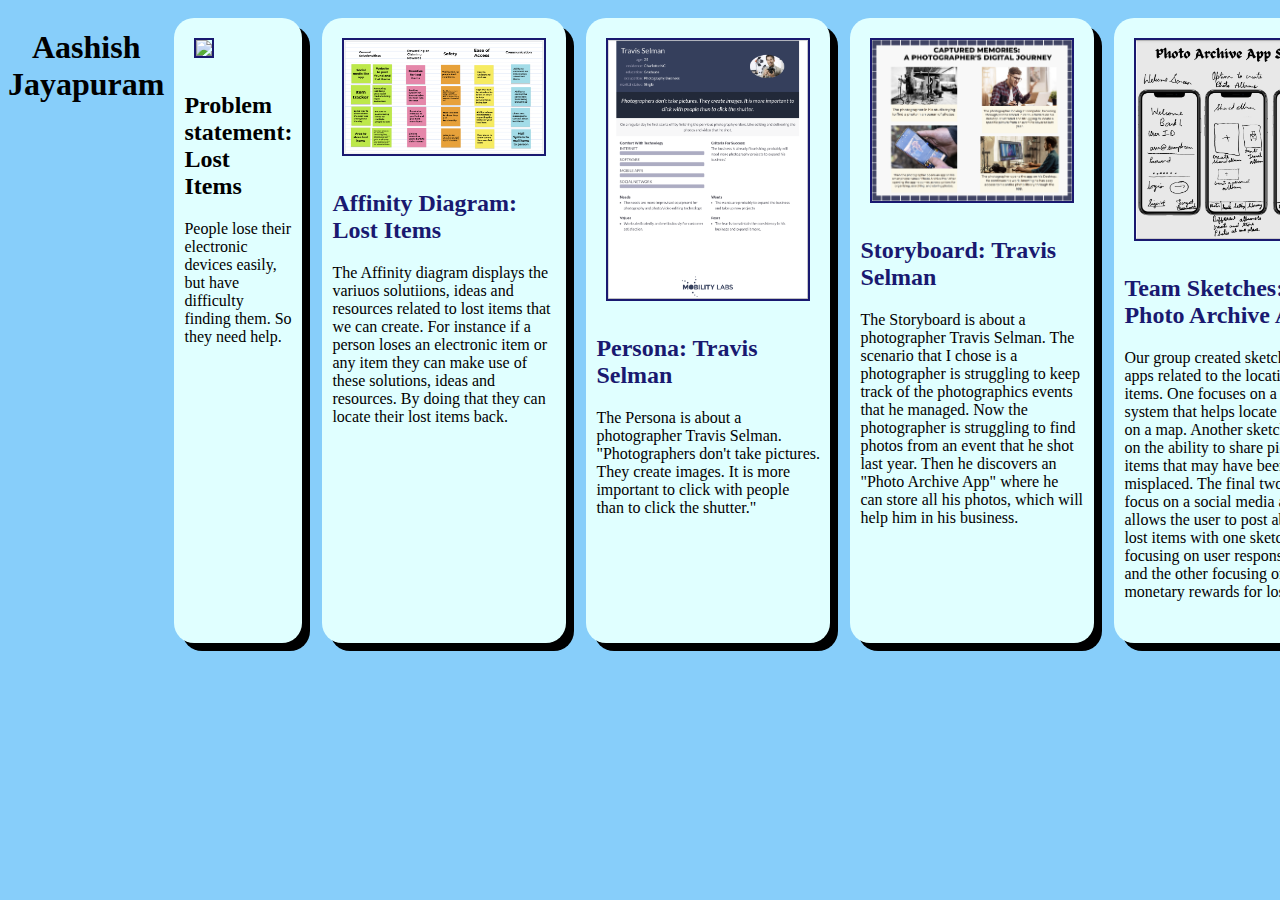
==== index.html @ 3220cc04 "Update index.html" ====
<!DOCTYPE html>
<html>
    <head>
        <title>CSCE 190: Aashish Jayapuram</title>
        <link rel = "stylesheet" href = "styles.css" />
    </head>
    <body>
        <h1>Aashish Jayapuram</h1>

        <!-- Problem Statement assignment-->
        <section class="assign">
            <img src= "https://github.com/CS-AashishJayapuram7/CS-AashishJayapuram7.github.io/assets/143638435/992042ae-1872-4835-812f-a17c697026e0" />
            <section class="assign-det">
                <h2>Problem statement: Lost Items </h2>
                <p>
                    People lose their electronic devices easily, but have difficulty finding them. So they need help.
                </p>
            </section>
        </section>

        <!-- Affinity Diagram Assignment-->
        <section class="assign">
            <img src= "images/Screenshot 2023-10-16 144439.png"/>
            <section class="assign-det">
                <a href= "Folders/CSCE_ Lost Items Jam.pdf"><h2>Affinity Diagram: Lost Items</h2></a>
                <p>
                   The Affinity diagram displays the variuos solutiions, ideas and resources related to lost items that we can create. For instance if a person loses an electronic item or any item they can make use of these solutions, ideas and resources. By doing that they can locate their lost items back.
                </p>
            </section>
        </section>

        <!-- Personas Assignment-->
        <section class="assign">
            <img src="images/Screenshot 2023-10-16 141520.png" />
            <section class="assign-det">
            <a href="Folders/all-personas.pdf
            "><h2>Persona: Travis Selman</h2></a>
            <p>
                The Persona is about a photographer Travis Selman. "Photographers don't take pictures. They create images. It is more important to click with people than to click the shutter." 
            </p>
            </section>
        </section>

        <!-- Storyboard assignment -->
        <section class="assign">
            <img src="images/Screenshot 2023-10-24 210858.png" />
            <section class="assign-det">
            <a href="Folders/all-storyboards.pdf"><h2>Storyboard: Travis Selman</h2></a>
            <p>
            The Storyboard is about a photographer Travis Selman. The scenario that I chose is a photographer is struggling to keep track of the photographics events that he managed. Now the photographer is struggling to find photos from an event that he shot last year. Then he discovers an "Photo Archive App" where he can store all his photos, which will help him in his business.
            </p>
            </section>
        </section>

        <!-- Sketching assignment -->
        <section class="assign">
            <img src="images/Screenshot 2023-11-06 195728.png" />
            <section class="assign-det">
            <a href="Folders/all-sketches (FINAL).pdf"><h2>Team Sketches: Photo Archive App</h2>
            </a>
            <p>
               Our group created sketches of apps related to the locating of lost items. One focuses on a GPS system
                that helps locate lost items on a map. Another sketch focuses on the ability to share pictures of items
                that may have been misplaced. The final two sketches focus on a social media app that allows the user to
                post about their lost items with one sketch focusing on user response to posts and the other focusing on
                monetary rewards for lost items.
            </p>
            </section>
        </section>

        <!-- Paper prototype assignment -->
        <section class="assign">
            <img src="images/IMG-6115.jpg" />
            <section class="assign-det">
            <a href="https://youtu.be/JyP6IrGHJyo">
                <h2>Team Paper Prototype: Lost Items</h2>
            </a>
            <p>
                 Our team assembled a paper prototype displaying the location, feed, and post features. All of these features are organized by tabs named track, posts, and lost items respectively. The track tab allows the user to register and view devices that are being tracked. The posts tab allows the user to view and comment on other people's posts about items they may have misplaced. You can also create your post from this tab. Finally, the lost items tab allows you to edit your posts, view comments, and direct message people about your lost item.
            </p>
        </section>
    </section>
        
    </body>
</html>
---- styles.css ----
body {
    background-color: lightskyblue;
    font-family: 'Times New Roman', Times, serif;
    display: flex;
}

h1 {
    color: black;
    text-align: center;
    width: 100%;
}

h1:hover {
    color: hotpink;
    text-align: center;
    width: 100%;
}

a {
    text-decoration: none;
    color: midnightblue;
}

.assign {
    background-color: lightcyan;
    margin: 10px;
    padding: 10px;
    border-radius: 20px;
    width: 20%;
    box-shadow: 8px 8px black;
    display: block;
    /* instead of flex */
}

.assign img {
    width: 200px;
    margin: 10px;
    border: 2px solid midnightblue;
}

.assign img:hover {
    width: 200px;
    margin: 10px;
    border: 2px dotted blueviolet;
}
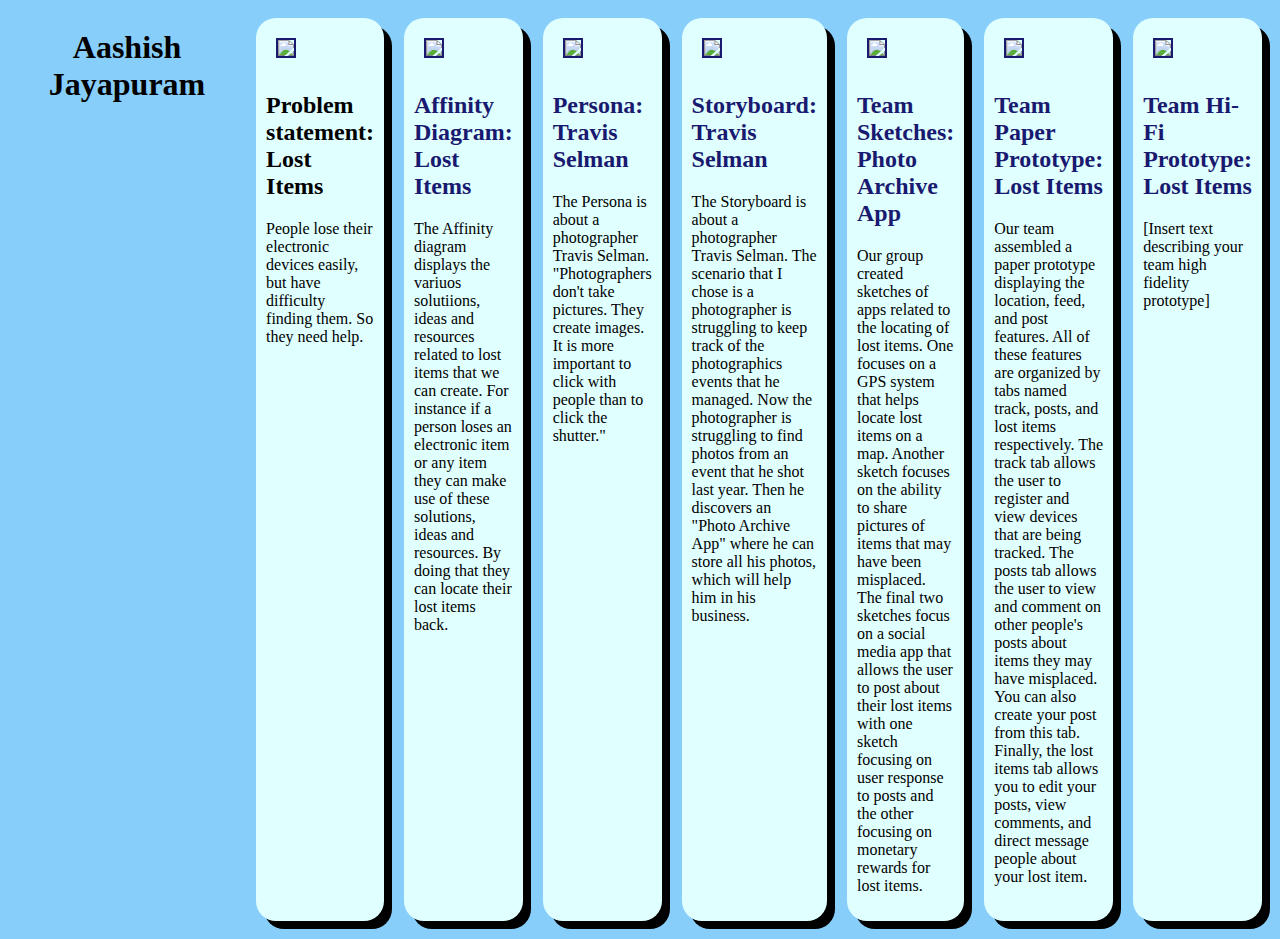
==== commit d3ed42ea: "Add files via upload" ====
--- a/index.html
+++ b/index.html
@@ -1,85 +1,121 @@
-<!DOCTYPE html>
-<html>
-    <head>
-        <title>CSCE 190: Aashish Jayapuram</title>
-        <link rel = "stylesheet" href = "styles.css" />
-    </head>
-    <body>
-        <h1>Aashish Jayapuram</h1>
-
-        <!-- Problem Statement assignment-->
-        <section class="assign">
-            <img src= "https://github.com/CS-AashishJayapuram7/CS-AashishJayapuram7.github.io/assets/143638435/992042ae-1872-4835-812f-a17c697026e0" />
-            <section class="assign-det">
-                <h2>Problem statement: Lost Items </h2>
-                <p>
-                    People lose their electronic devices easily, but have difficulty finding them. So they need help.
-                </p>
-            </section>
-        </section>
-
-        <!-- Affinity Diagram Assignment-->
-        <section class="assign">
-            <img src= "images/Screenshot 2023-10-16 144439.png"/>
-            <section class="assign-det">
-                <a href= "Folders/CSCE_ Lost Items Jam.pdf"><h2>Affinity Diagram: Lost Items</h2></a>
-                <p>
-                   The Affinity diagram displays the variuos solutiions, ideas and resources related to lost items that we can create. For instance if a person loses an electronic item or any item they can make use of these solutions, ideas and resources. By doing that they can locate their lost items back.
-                </p>
-            </section>
-        </section>
-
-        <!-- Personas Assignment-->
-        <section class="assign">
-            <img src="images/Screenshot 2023-10-16 141520.png" />
-            <section class="assign-det">
-            <a href="Folders/all-personas.pdf
-            "><h2>Persona: Travis Selman</h2></a>
-            <p>
-                The Persona is about a photographer Travis Selman. "Photographers don't take pictures. They create images. It is more important to click with people than to click the shutter." 
-            </p>
-            </section>
-        </section>
-
-        <!-- Storyboard assignment -->
-        <section class="assign">
-            <img src="images/Screenshot 2023-10-24 210858.png" />
-            <section class="assign-det">
-            <a href="Folders/all-storyboards.pdf"><h2>Storyboard: Travis Selman</h2></a>
-            <p>
-            The Storyboard is about a photographer Travis Selman. The scenario that I chose is a photographer is struggling to keep track of the photographics events that he managed. Now the photographer is struggling to find photos from an event that he shot last year. Then he discovers an "Photo Archive App" where he can store all his photos, which will help him in his business.
-            </p>
-            </section>
-        </section>
-
-        <!-- Sketching assignment -->
-        <section class="assign">
-            <img src="images/Screenshot 2023-11-06 195728.png" />
-            <section class="assign-det">
-            <a href="Folders/all-sketches (FINAL).pdf"><h2>Team Sketches: Photo Archive App</h2>
-            </a>
-            <p>
-               Our group created sketches of apps related to the locating of lost items. One focuses on a GPS system
-                that helps locate lost items on a map. Another sketch focuses on the ability to share pictures of items
-                that may have been misplaced. The final two sketches focus on a social media app that allows the user to
-                post about their lost items with one sketch focusing on user response to posts and the other focusing on
-                monetary rewards for lost items.
-            </p>
-            </section>
-        </section>
-
-        <!-- Paper prototype assignment -->
-        <section class="assign">
-            <img src="images/IMG-6115.jpg" />
-            <section class="assign-det">
-            <a href="https://youtu.be/JyP6IrGHJyo">
-                <h2>Team Paper Prototype: Lost Items</h2>
-            </a>
-            <p>
-                 Our team assembled a paper prototype displaying the location, feed, and post features. All of these features are organized by tabs named track, posts, and lost items respectively. The track tab allows the user to register and view devices that are being tracked. The posts tab allows the user to view and comment on other people's posts about items they may have misplaced. You can also create your post from this tab. Finally, the lost items tab allows you to edit your posts, view comments, and direct message people about your lost item.
-            </p>
-        </section>
-    </section>
-        
-    </body>
-</html>
+<!DOCTYPE html>
+<html>
+
+<head>
+    <title>CSCE 190: Aashish Jayapuram</title>
+    <link rel="stylesheet" href="styles.css" />
+</head>
+
+<body>
+    <h1>Aashish Jayapuram</h1>
+
+    <!-- Problem Statement assignment-->
+    <section class="assign">
+        <img
+            src="https://github.com/CS-AashishJayapuram7/CS-AashishJayapuram7.github.io/assets/143638435/992042ae-1872-4835-812f-a17c697026e0" />
+        <section class="assign-det">
+            <h2>Problem statement: Lost Items </h2>
+            <p>
+                People lose their electronic devices easily, but have difficulty finding them. So they need help.
+            </p>
+        </section>
+    </section>
+
+    <!-- Affinity Diagram Assignment-->
+    <section class="assign">
+        <img src="C:\Users\aashi\OneDrive\Documents\Github\images\Screenshot 2023-10-16 144439.png" />
+        <section class="assign-det">
+            <a href="C:\Users\aashi\OneDrive\Desktop\Github\Folders\CSCE_ Lost Items Jam.pdf">
+                <h2>Affinity Diagram: Lost Items</h2>
+            </a>
+            <p>
+                The Affinity diagram displays the variuos solutiions, ideas and resources related to lost items that we
+                can create. For instance if a person loses an electronic item or any item they can make use of these
+                solutions, ideas and resources. By doing that they can locate their lost items back.
+            </p>
+        </section>
+    </section>
+
+    <!-- Personas Assignment-->
+    <section class="assign">
+        <img src="C:\Users\aashi\OneDrive\Documents\Github\images\Screenshot 2023-10-16 141520.png" />
+        <section class="assign-det">
+            <a href="C:\Users\aashi\OneDrive\Desktop\Github\Folders\all-personas.pdf
+            ">
+                <h2>Persona: Travis Selman</h2>
+            </a>
+            <p>
+                The Persona is about a photographer Travis Selman. "Photographers don't take pictures. They create
+                images. It is more important to click with people than to click the shutter."
+            </p>
+        </section>
+    </section>
+
+    <!-- Storyboard assignment -->
+    <section class="assign">
+        <img src="C:\Users\aashi\OneDrive\Documents\Github\images\Screenshot 2023-10-24 210858.png" />
+        <section class="assign-det">
+            <a href="C:\Users\aashi\OneDrive\Desktop\Github\Folders\all-storyboards.pdf">
+                <h2>Storyboard: Travis Selman</h2>
+            </a>
+            <p>
+                The Storyboard is about a photographer Travis Selman. The scenario that I chose is a photographer is
+                struggling to keep track of the photographics events that he managed. Now the photographer is struggling
+                to find photos from an event that he shot last year. Then he discovers an "Photo Archive App" where he
+                can store all his photos, which will help him in his business.
+            </p>
+        </section>
+    </section>
+
+    <!-- Sketching assignment -->
+    <section class="assign">
+        <img src="C:\Users\aashi\OneDrive\Documents\Github\images\Screenshot 2023-11-06 195728.png" />
+        <section class="assign-det">
+            <a href="C:\Users\aashi\OneDrive\Documents\Github\Folders\all-sketches (FINAL).pdf">
+                <h2>Team Sketches: Photo Archive App</h2>
+            </a>
+            <p>
+                Our group created sketches of apps related to the locating of lost items. One focuses on a GPS system
+                that helps locate lost items on a map. Another sketch focuses on the ability to share pictures of items
+                that may have been misplaced. The final two sketches focus on a social media app that allows the user to
+                post about their lost items with one sketch focusing on user response to posts and the other focusing on
+                monetary rewards for lost items.
+            </p>
+        </section>
+    </section>
+
+    <!-- Paper prototype assignment -->
+    <section class="assign">
+        <img src="C:\Users\aashi\OneDrive\Documents\Github\images\IMG-6115.jpg" />
+        <section class="assign-det">
+            <a href="https://youtu.be/JyP6IrGHJyo">
+                <h2>Team Paper Prototype: Lost Items</h2>
+            </a>
+            <p>
+                Our team assembled a paper prototype displaying the location, feed, and post features. All of these
+                features are organized by tabs named track, posts, and lost items respectively. The track tab allows the
+                user to register and view devices that are being tracked. The posts tab allows the user to view and
+                comment on other people's posts about items they may have misplaced. You can also create your post from
+                this tab. Finally, the lost items tab allows you to edit your posts, view comments, and direct message
+                people about your lost item.
+            </p>
+        </section>
+    </section>
+
+    <!-- Hi-Fi prototype assignment -->
+    <section class="assign">
+        <img src="images/team-prototype.png" />
+        <section class="assign-det">
+            <a
+                href="">
+                <h2>Team Hi-Fi Prototype: Lost Items</h2>
+            </a>
+            <p>
+                [Insert text describing your team high fidelity prototype]
+            </p>
+        </section>
+    </section>
+
+</body>
+
+</html>--- a/styles.css
+++ b/styles.css
@@ -1,45 +1,45 @@
-body {
-    background-color: lightskyblue;
-    font-family: 'Times New Roman', Times, serif;
-    display: flex;
-}
-
-h1 {
-    color: black;
-    text-align: center;
-    width: 100%;
-}
-
-h1:hover {
-    color: hotpink;
-    text-align: center;
-    width: 100%;
-}
-
-a {
-    text-decoration: none;
-    color: midnightblue;
-}
-
-.assign {
-    background-color: lightcyan;
-    margin: 10px;
-    padding: 10px;
-    border-radius: 20px;
-    width: 20%;
-    box-shadow: 8px 8px black;
-    display: block;
-    /* instead of flex */
-}
-
-.assign img {
-    width: 200px;
-    margin: 10px;
-    border: 2px solid midnightblue;
-}
-
-.assign img:hover {
-    width: 200px;
-    margin: 10px;
-    border: 2px dotted blueviolet;
-}
+body {
+    background-color: lightskyblue;
+    font-family: 'Times New Roman', Times, serif;
+    display: flex;
+}
+
+h1 {
+    color: black;
+    text-align: center;
+    width: 100%;
+}
+
+h1:hover {
+    color: hotpink;
+    text-align: center;
+    width: 100%;
+}
+
+a {
+    text-decoration: none;
+    color: midnightblue;
+}
+
+.assign {
+    background-color: lightcyan;
+    margin: 10px;
+    padding: 10px;
+    border-radius: 20px;
+    width: 20%;
+    box-shadow: 8px 8px black;
+    display: block;
+    /* instead of flex */
+}
+
+.assign img {
+    width: 200px;
+    margin: 10px;
+    border: 2px solid midnightblue;
+}
+
+.assign img:hover {
+    width: 200px;
+    margin: 10px;
+    border: 2px dotted blueviolet;
+}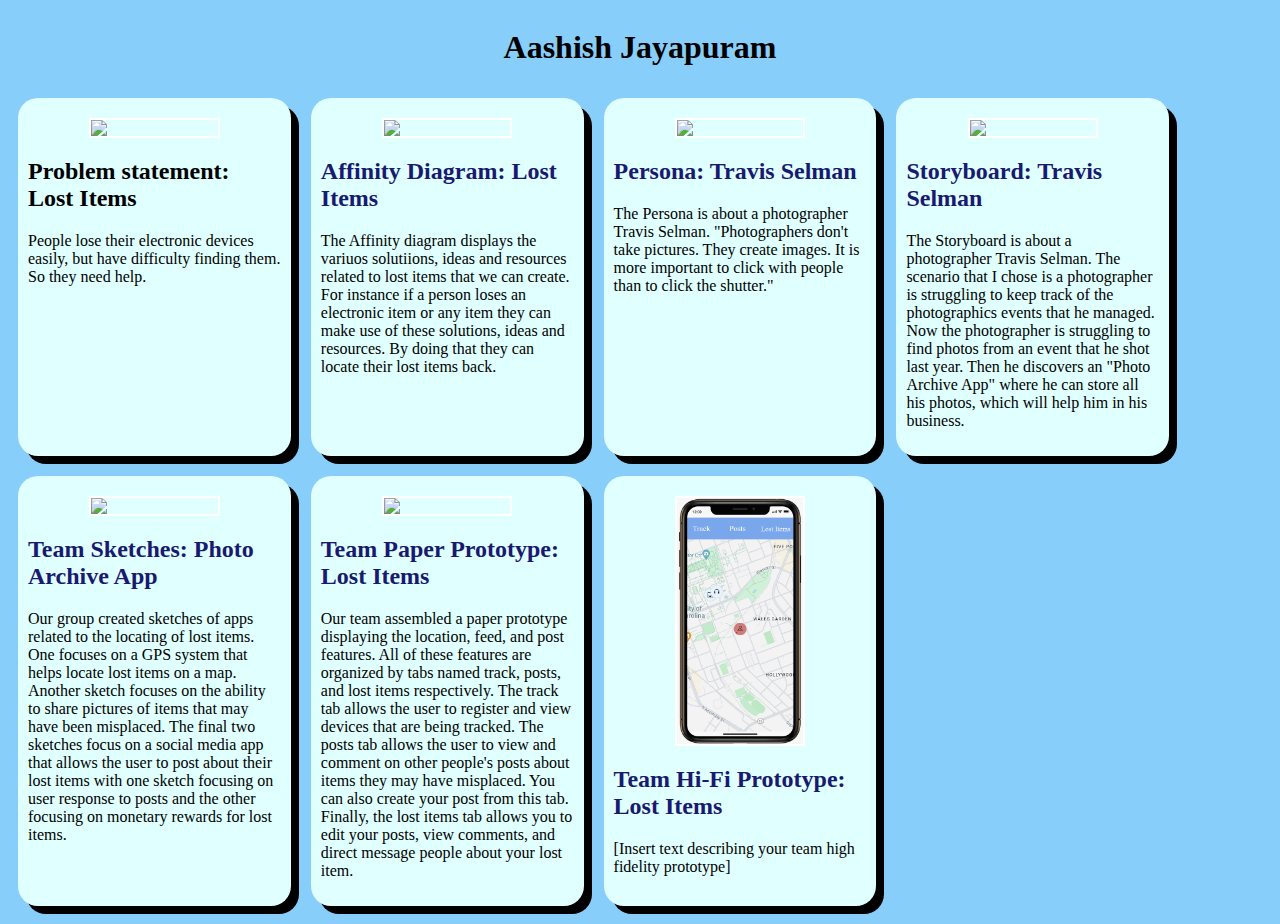
==== commit 694ada12: "Update index.html" ====
--- a/index.html
+++ b/index.html
@@ -104,10 +104,10 @@
 
     <!-- Hi-Fi prototype assignment -->
     <section class="assign">
-        <img src="images/team-prototype.png" />
+        <img src="images/Screenshot 2023-12-06 133953.png" />
         <section class="assign-det">
             <a
-                href="">
+                href="https://www.youtube.com/watch?v=s5OBkfZXyKM">
                 <h2>Team Hi-Fi Prototype: Lost Items</h2>
             </a>
             <p>
@@ -118,4 +118,4 @@
 
 </body>
 
-</html>+</html>
--- a/styles.css
+++ b/styles.css
@@ -2,18 +2,21 @@
     background-color: lightskyblue;
     font-family: 'Times New Roman', Times, serif;
     display: flex;
+    flex-wrap: wrap;
 }
 
 h1 {
     color: black;
     text-align: center;
     width: 100%;
+    display: block;
 }
 
 h1:hover {
     color: hotpink;
     text-align: center;
     width: 100%;
+    display: block;
 }
 
 a {
@@ -26,20 +29,32 @@
     margin: 10px;
     padding: 10px;
     border-radius: 20px;
+    display: block;
     width: 20%;
     box-shadow: 8px 8px black;
-    display: block;
-    /* instead of flex */
+    
 }
 
 .assign img {
     width: 200px;
     margin: 10px;
-    border: 2px solid midnightblue;
+    display: block;
+    margin-left: auto;
+    margin-right: auto;
+    width: 50%;
+  
+    border: 2px solid rgb(255, 255, 255);
 }
 
-.assign img:hover {
+  .assign img:hover {
     width: 200px;
     margin: 10px;
+    display: block;
+    margin-left: auto;
+    margin-right: auto;
+    width: 50%;
     border: 2px dotted blueviolet;
-}+}
+
+
+
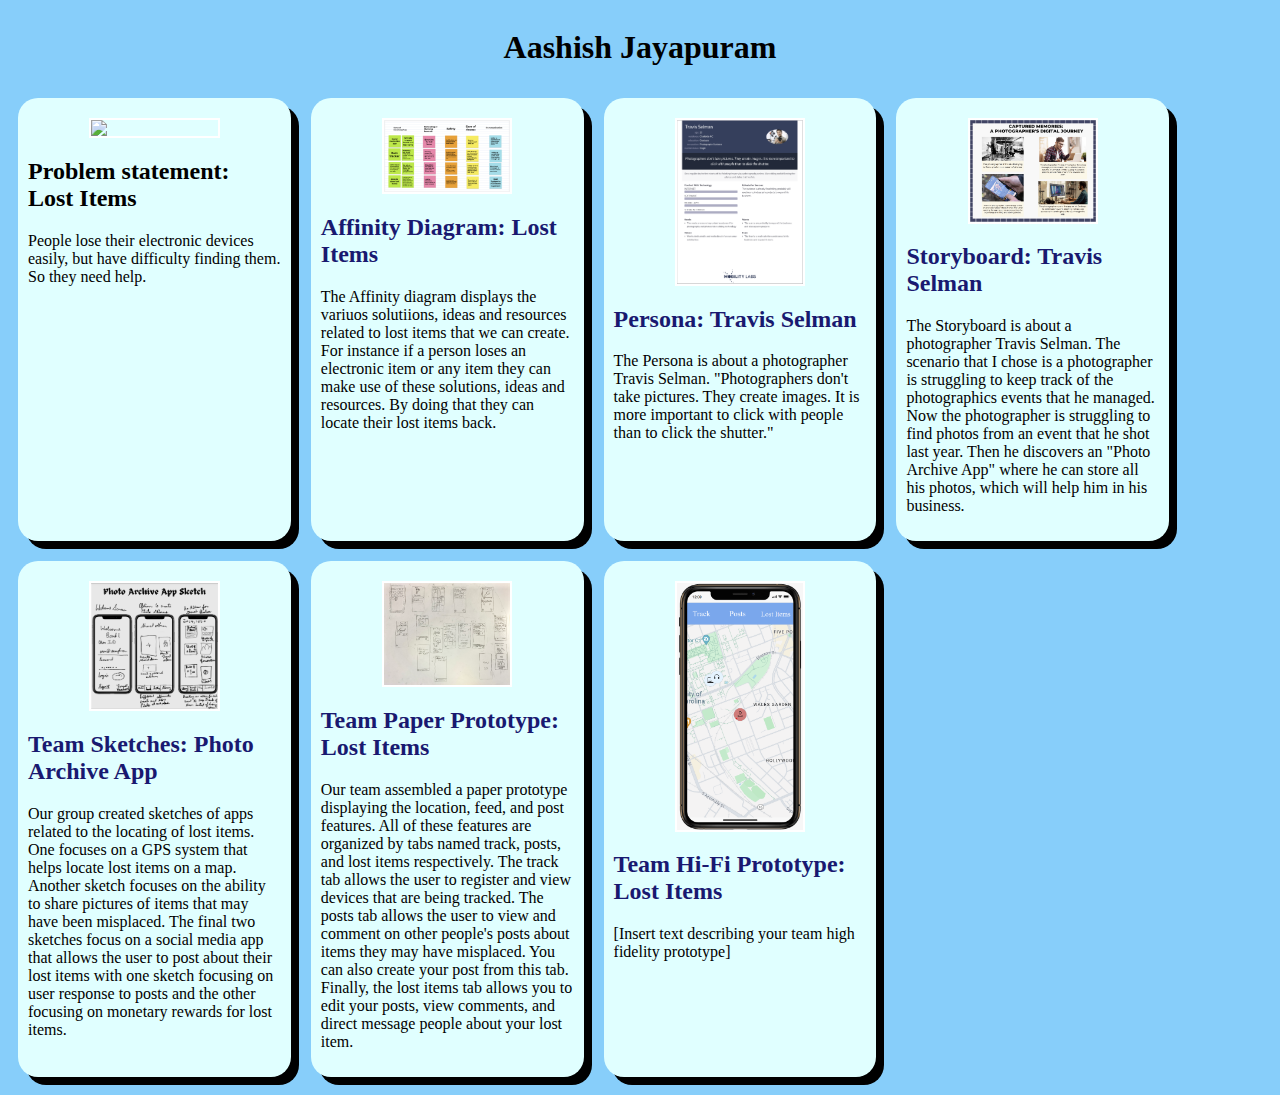
==== commit 072b7745: "Update index.html" ====
--- a/index.html
+++ b/index.html
@@ -23,9 +23,9 @@
 
     <!-- Affinity Diagram Assignment-->
     <section class="assign">
-        <img src="C:\Users\aashi\OneDrive\Documents\Github\images\Screenshot 2023-10-16 144439.png" />
+        <img src="images/Screenshot 2023-10-16 144439.png" />
         <section class="assign-det">
-            <a href="C:\Users\aashi\OneDrive\Desktop\Github\Folders\CSCE_ Lost Items Jam.pdf">
+            <a href="Folders/CSCE_ Lost Items Jam.pdf">
                 <h2>Affinity Diagram: Lost Items</h2>
             </a>
             <p>
@@ -38,10 +38,9 @@
 
     <!-- Personas Assignment-->
     <section class="assign">
-        <img src="C:\Users\aashi\OneDrive\Documents\Github\images\Screenshot 2023-10-16 141520.png" />
+        <img src="images/Screenshot 2023-10-16 141520.png" />
         <section class="assign-det">
-            <a href="C:\Users\aashi\OneDrive\Desktop\Github\Folders\all-personas.pdf
-            ">
+            <a href="Folders/all-personas.pdf">
                 <h2>Persona: Travis Selman</h2>
             </a>
             <p>
@@ -53,9 +52,9 @@
 
     <!-- Storyboard assignment -->
     <section class="assign">
-        <img src="C:\Users\aashi\OneDrive\Documents\Github\images\Screenshot 2023-10-24 210858.png" />
+        <img src="images/Screenshot 2023-10-24 210858.png" />
         <section class="assign-det">
-            <a href="C:\Users\aashi\OneDrive\Desktop\Github\Folders\all-storyboards.pdf">
+            <a href="Folders/all-storyboards.pdf">
                 <h2>Storyboard: Travis Selman</h2>
             </a>
             <p>
@@ -69,9 +68,9 @@
 
     <!-- Sketching assignment -->
     <section class="assign">
-        <img src="C:\Users\aashi\OneDrive\Documents\Github\images\Screenshot 2023-11-06 195728.png" />
+        <img src="images/Screenshot 2023-11-06 195728.png" />
         <section class="assign-det">
-            <a href="C:\Users\aashi\OneDrive\Documents\Github\Folders\all-sketches (FINAL).pdf">
+            <a href="Folders/all-sketches (FINAL).pdf">
                 <h2>Team Sketches: Photo Archive App</h2>
             </a>
             <p>
@@ -86,7 +85,7 @@
 
     <!-- Paper prototype assignment -->
     <section class="assign">
-        <img src="C:\Users\aashi\OneDrive\Documents\Github\images\IMG-6115.jpg" />
+        <img src="images/IMG-6115.jpg" />
         <section class="assign-det">
             <a href="https://youtu.be/JyP6IrGHJyo">
                 <h2>Team Paper Prototype: Lost Items</h2>
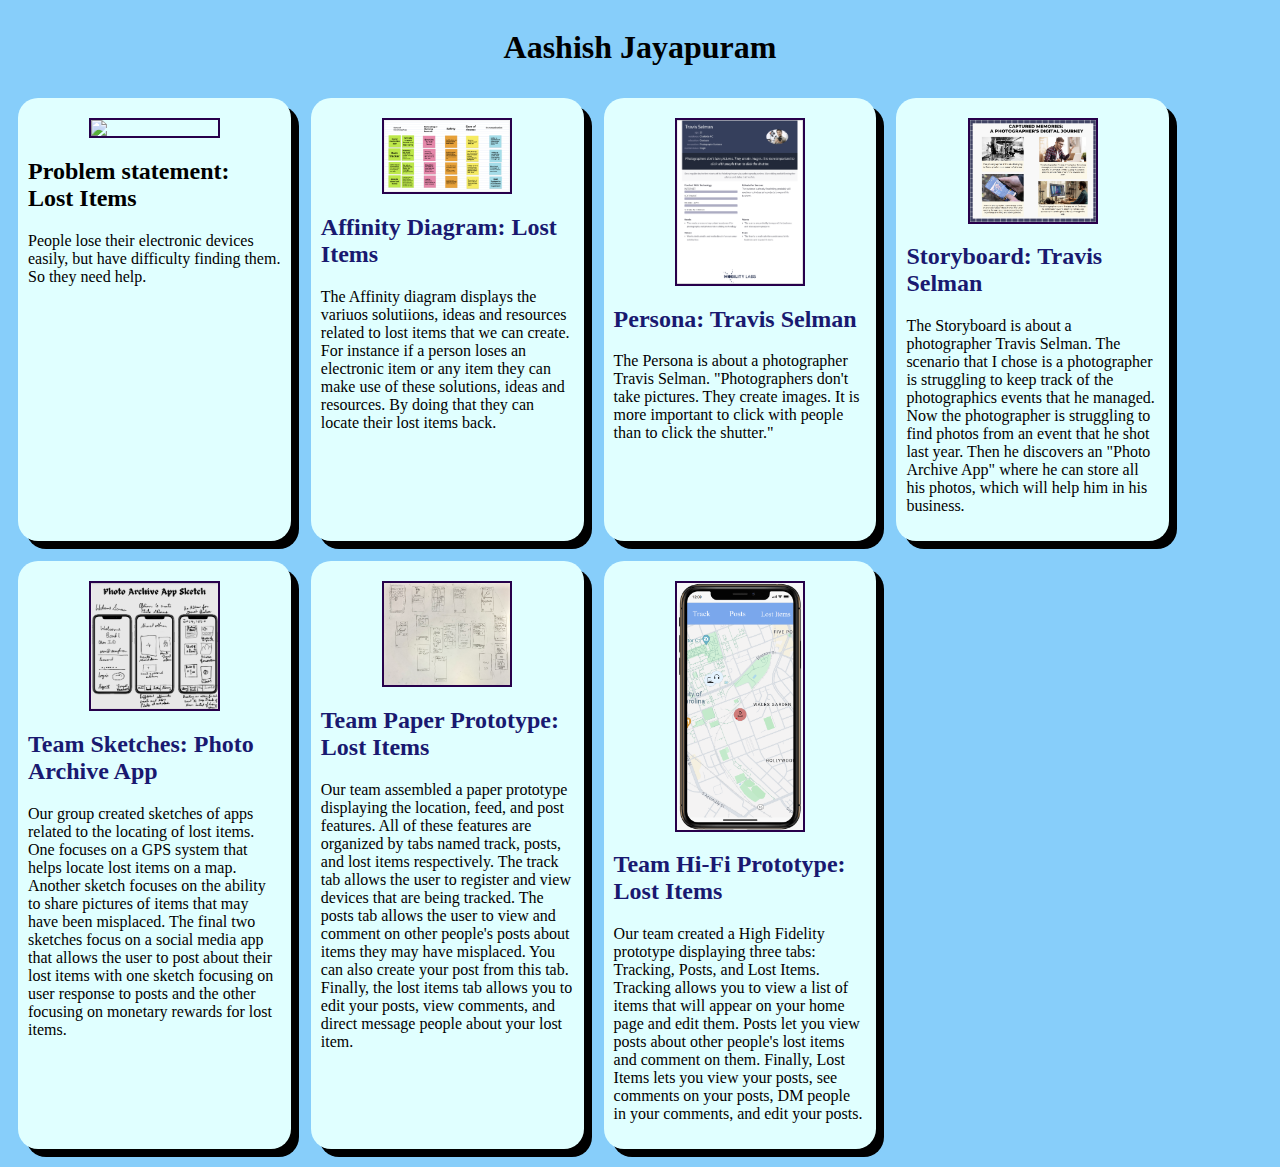
==== commit 745a1902: "Update index.html" ====
--- a/index.html
+++ b/index.html
@@ -110,7 +110,10 @@
                 <h2>Team Hi-Fi Prototype: Lost Items</h2>
             </a>
             <p>
-                [Insert text describing your team high fidelity prototype]
+                Our team created a High Fidelity prototype displaying three tabs: Tracking, Posts, and Lost Items.
+                Tracking allows you to view a list of items that will appear on your home page and edit them. Posts let
+                you view posts about other people's lost items and comment on them. Finally, Lost Items lets you view
+                your posts, see comments on your posts, DM people in your comments, and edit your posts.
             </p>
         </section>
     </section>
--- a/styles.css
+++ b/styles.css
@@ -13,7 +13,7 @@
 }
 
 h1:hover {
-    color: hotpink;
+    color: white;
     text-align: center;
     width: 100%;
     display: block;
@@ -42,8 +42,7 @@
     margin-left: auto;
     margin-right: auto;
     width: 50%;
-  
-    border: 2px solid rgb(255, 255, 255);
+    border: 2px solid rgb(39, 0, 75);
 }
 
   .assign img:hover {
